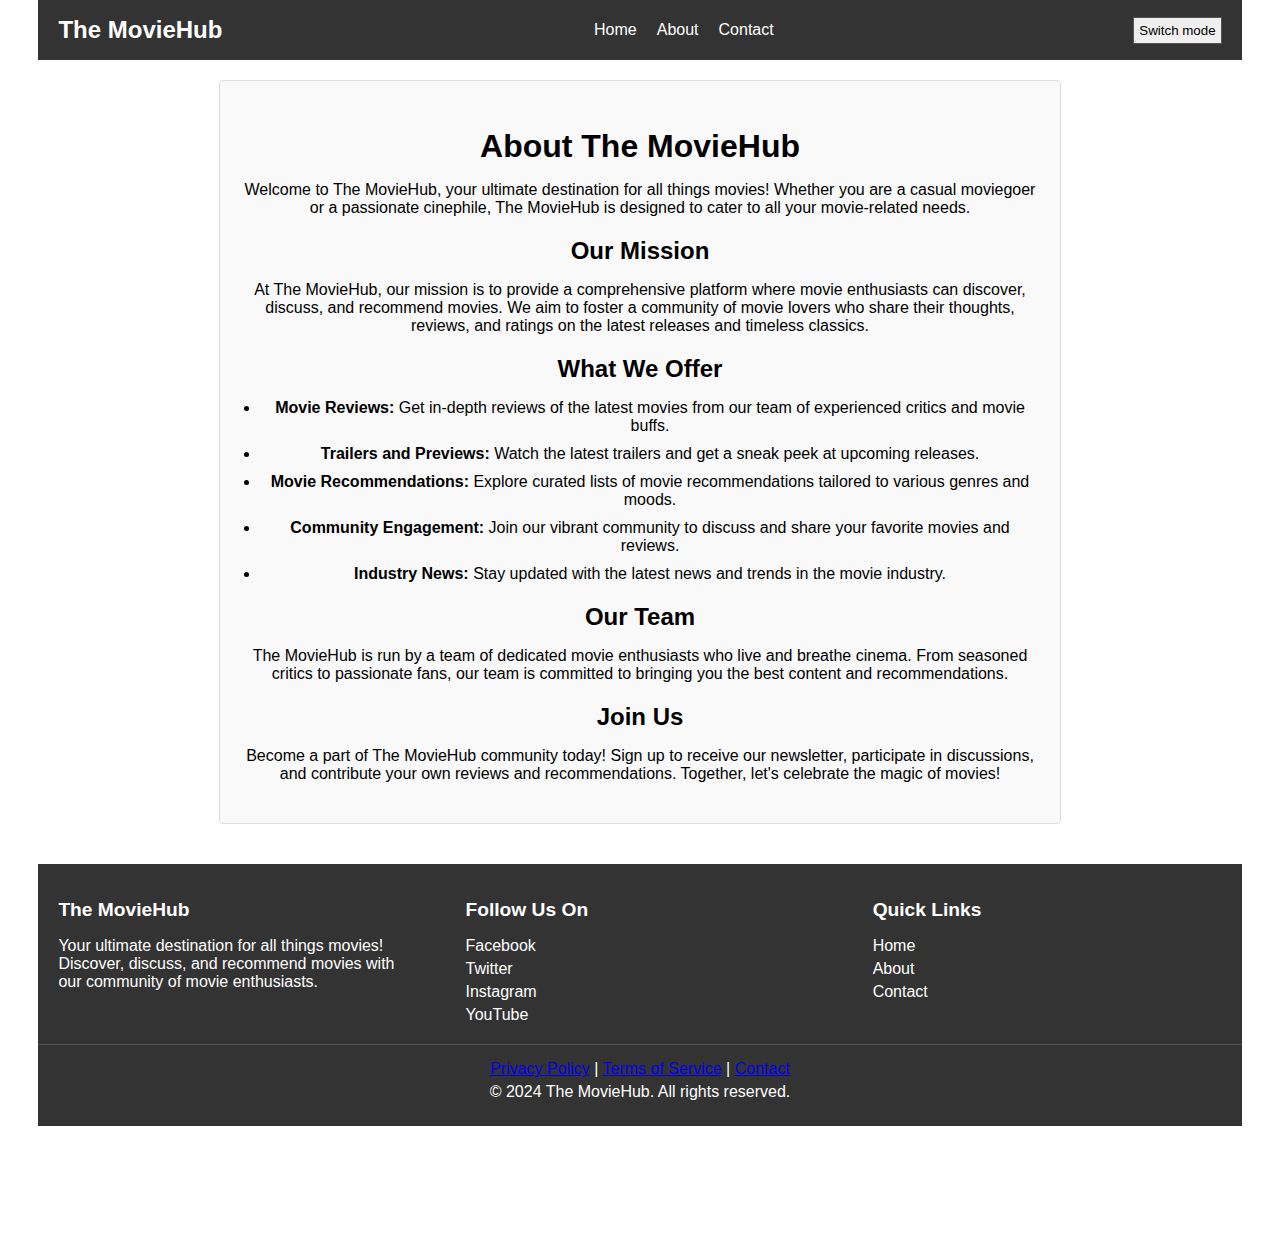
==== about.html @ a47cddc2 "adding the first version of the project (before fixing the dark mode issue" ====
<!DOCTYPE html>
<html lang="en">
<head>
    <meta charset="UTF-8">
    <meta name="viewport" content="width=device-width, initial-scale=1.0">
    <title>The MovieHub - About</title>
    <link rel="stylesheet" href="styles.css">
    <style>
        body{
        padding:0% 3% 10% 3%;
        text-align:center;
        }
        h1{
        color: #ffffff;
        margin-top:30px;
        }
    
        button{
            cursor: pointer;
            border: 1px solid #555;
            text-align: center;
            padding: 5px;
            margin-left: 8px; 
        }
        .dark{
            background-color: #222;
            color: #e6e6e6;
        }
    </style>
</head>
<body>
    <header>
        <h1>The MovieHub</h1>
        <nav>
            <ul>
                <li><a href="index.html">Home</a></li>
                <li><a href="about.html">About</a></li>
                <li><a href="contact.html">Contact</a></li>
            </ul>
        </nav>
        <button onclick="myFunction()">Switch mode</button>
            <script>
                    function myFunction() {
                        let element = document.body;
                        element.classList.toggle("dark");
                    }
                </script>
    </header>
    <main>
        <section class="about-section">
            <h2>About The MovieHub</h2>
            <p>Welcome to The MovieHub, your ultimate destination for all things movies! Whether you are a casual moviegoer or a passionate cinephile, The MovieHub is designed to cater to all your movie-related needs.</p>

            <h3>Our Mission</h3>
            <p>At The MovieHub, our mission is to provide a comprehensive platform where movie enthusiasts can discover, discuss, and recommend movies. We aim to foster a community of movie lovers who share their thoughts, reviews, and ratings on the latest releases and timeless classics.</p>

            <h3>What We Offer</h3>
            <ul>
                <li><strong>Movie Reviews:</strong> Get in-depth reviews of the latest movies from our team of experienced critics and movie buffs.</li>
                <li><strong>Trailers and Previews:</strong> Watch the latest trailers and get a sneak peek at upcoming releases.</li>
                <li><strong>Movie Recommendations:</strong> Explore curated lists of movie recommendations tailored to various genres and moods.</li>
                <li><strong>Community Engagement:</strong> Join our vibrant community to discuss and share your favorite movies and reviews.</li>
                <li><strong>Industry News:</strong> Stay updated with the latest news and trends in the movie industry.</li>
            </ul>

            <h3>Our Team</h3>
            <p>The MovieHub is run by a team of dedicated movie enthusiasts who live and breathe cinema. From seasoned critics to passionate fans, our team is committed to bringing you the best content and recommendations.</p>

            <h3>Join Us</h3>
            <p>Become a part of The MovieHub community today! Sign up to receive our newsletter, participate in discussions, and contribute your own reviews and recommendations. Together, let's celebrate the magic of movies!</p>
        </section>
    </main>
    <footer>
        <div class="footer-columns">
            <div class="footer-column">
                <h2>The MovieHub</h2>
                <p>Your ultimate destination for all things movies! Discover, discuss, and recommend movies with our community of movie enthusiasts.</p>
            </div>
            <div class="footer-column">
                <h2>Follow Us On</h2>
                <ul>
                    <li><a href="#">Facebook</a></li>
                    <li><a href="#">Twitter</a></li>
                    <li><a href="#">Instagram</a></li>
                    <li><a href="#">YouTube</a></li>
                </ul>
            </div>
            <div class="footer-column">
                <h2>Quick Links</h2>
                <ul>
                    <li><a href="index.html">Home</a></li>
                    <li><a href="about.html">About</a></li>
                    <li><a href="contact.html">Contact</a></li>
                </ul>
            </div>
        </div>
        <div class="footer-bottom">
            <p><a href="#">Privacy Policy</a> | <a href="#">Terms of Service</a> | <a href="#">Contact</a></p>
            <p>© 2024 The MovieHub. All rights reserved.</p>
        </div>
    </footer>
</body>
</html>
---- styles.css ----
body {
    font-family: Arial, sans-serif;
    margin: 0;
    padding: 0;
}

/*Header css */
header {
    display: flex;
    justify-content: space-between;
    align-items: center;
    background-color: #333;
    color: white;
    height: 60px;
    padding: 0 20px;
}

header h1 {
    margin: 0;
    font-size: 1.5em;
}

nav ul {
    list-style: none;
    margin: 0;
    padding: 0;
    display: flex;
}

nav li {
    margin-left: 20px;
}

nav a {
    color: white;
    text-decoration: none;
}

nav a:hover {
    text-decoration: underline;
}

main {
    padding: 20px;
}

/*Home Page css */
.container {
    display: flex;
    justify-content: space-between;
    gap: 20px;
}

.column {
    width: 48%;
}

form {
    background-color: #f9f9f9;
    padding: 20px;
    border: 1px solid #ddd;
    border-radius: 4px;
}

form label {
    display: block;
    margin-bottom: 5px;
    font-weight: bold;
}

form input[type="text"],
form input[type="submit"] {
    width: 100%;
    padding: 8px;
    margin-bottom: 10px;
    border: 1px solid #ddd;
    border-radius: 4px;
}

form input[type="submit"] {
    background-color: #333;
    color: white;
    cursor: pointer;
}

form input[type="submit"]:hover {
    background-color: #555;
}

table {
    width: 100%;
    border-collapse: collapse;
    background-color: #f9f9f9;
}

table,
th,
td {
    border: 1px solid #ddd;
}

th,
td {
    padding: 12px;
    text-align: left;
}

th {
    background-color: #333;
    color: white;
}

.content-wrapper {
    display: flex;
    justify-content: space-between;
    padding: 20px;
}

.form-section,
.table-section {
    width: 48%;
}

/* Updated CSS to align home page form and table sections side by side */
.form-section {
    display: flex;
    flex-direction: column;
}

.table-section {
    display: flex;
    flex-direction: column;
}

/* Carousel CSS */
.carousel-section {
    margin-top: 20px;
}

.carousel-container {
    position: relative;
    width: 100%;
    max-width: 800px;
    overflow: hidden;
    background: #fff;
    border-radius: 10px;
    box-shadow: 0 4px 8px rgba(0, 0, 0, 0.1);
}

.video-wrapper {
    display: flex;
    transition: transform 0.5s ease-in-out;
}

.carousel {
    display: flex;
}

.carousel-video {
    min-width: 100%;
    max-width: 100%;
    height: auto;
    border-radius: 10px;
}

.prev-btn,
.next-btn {
    position: absolute;
    top: 50%;
    transform: translateY(-50%);
    background-color: rgba(0, 0, 0, 0.5);
    color: white;
    border: none;
    padding: 10px;
    cursor: pointer;
    border-radius: 50%;
}

.prev-btn {
    left: 10px;
}

.next-btn {
    right: 10px;
}

/*About us css */
.about-section {
    max-width: 800px;
    margin: 0 auto;
    padding: 20px;
    background-color: #f9f9f9;
    border: 1px solid #ddd;
    border-radius: 4px;
}

.about-section h2 {
    font-size: 2em;
    margin-bottom: 10px;
}

.about-section h3 {
    font-size: 1.5em;
    margin-top: 20px;
    margin-bottom: 10px;
}

.about-section p,
.about-section ul {
    margin-bottom: 20px;
}

.about-section ul {
    list-style-type: disc;
    padding-left: 20px;
}

.about-section ul li {
    margin-bottom: 10px;
}

/*Contact us css */
.contact-section {
    max-width: 800px;
    margin: 0 auto;
    padding: 20px;
    background-color: #f9f9f9;
    border: 1px solid #ddd;
    border-radius: 4px;
}

.contact-section h2 {
    font-size: 2em;
    margin-bottom: 10px;
}

.contact-section p {
    margin-bottom: 20px;
}

form {
    margin-bottom: 20px;
}

form label {
    display: block;
    margin-bottom: 5px;
    font-weight: bold;
}

form input[type="text"],
form input[type="email"],
form input[type="tel"],
form textarea {
    width: 100%;
    padding: 8px;
    margin-bottom: 10px;
    border: 1px solid #ddd;
    border-radius: 4px;
}

form input[type="submit"] {
    width: 100%;
    padding: 10px;
    background-color: #333;
    color: white;
    border: none;
    border-radius: 4px;
    cursor: pointer;
}

form input[type="submit"]:hover {
    background-color: #555;
}

.contact-info h3 {
    font-size: 1.5em;
    margin-bottom: 10px;
}

.contact-info p {
    margin-bottom: 10px;
}

/*Footer css */
footer {
    background-color: #333;
    color: white;
    text-align: center;
    padding: 20px 0;
    margin-top: 20px;
}

.footer-columns {
    display: flex;
    justify-content: space-between;
    padding: 0 20px;
}

.footer-column {
    width: 30%;
    text-align: left;
}

.footer-column h2 {
    font-size: 1.2em;
    margin-bottom: 10px;
}

.footer-column p,
.footer-column ul {
    margin-bottom: 10px;
}

.footer-column ul {
    list-style: none;
    padding: 0;
}

.footer-column li {
    margin-bottom: 5px;
}

.footer-column a {
    color: white;
    text-decoration: none;
}

.footer-column a:hover {
    text-decoration: underline;
}

.footer-bottom {
    border-top: 1px solid #555;
    padding-top: 10px;
    margin-top: 10px;
}

.footer-bottom p {
    margin: 5px 0;
}

/*Responsive Design */
@media (max-width: 600px) {
    .container {
        flex-direction: column;
    }

    .column {
        width: 100%;
    }

    header {
        flex-direction: column;
        align-items: flex-start;
    }

    nav ul {
        flex-direction: column;
        width: 100%;
    }

    nav li {
        margin-left: 0;
        margin-top: 10px;
    }

    .content-wrapper {
        flex-direction: column;
    }

    .form-section,
    .table-section {
        width: 100%;
        margin-bottom: 20px;
    }

    .footer-columns {
        flex-direction: column;
        text-align: center;
    }

    .footer-column {
        width: 100%;
        margin-bottom: 20px;
    }

    .footer-bottom p {
        margin: 5px 0;
    }
}
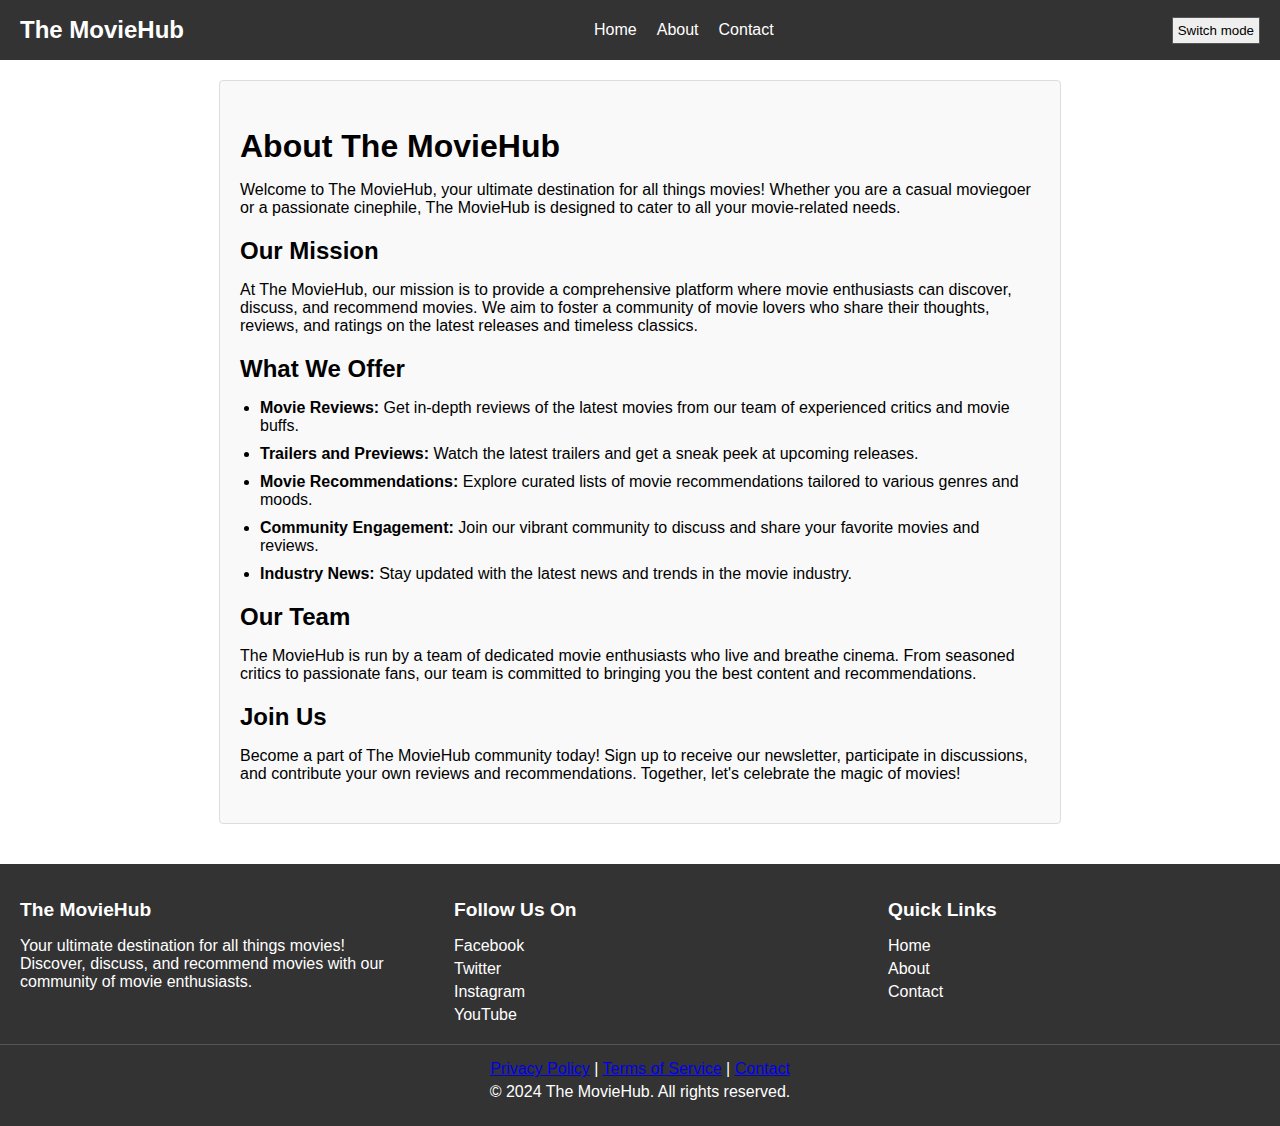
==== commit 93c7f4a4: "fixed the code and got rid on unnecessary code" ====
--- a/about.html
+++ b/about.html
@@ -5,28 +5,6 @@
     <meta name="viewport" content="width=device-width, initial-scale=1.0">
     <title>The MovieHub - About</title>
     <link rel="stylesheet" href="styles.css">
-    <style>
-        body{
-        padding:0% 3% 10% 3%;
-        text-align:center;
-        }
-        h1{
-        color: #ffffff;
-        margin-top:30px;
-        }
-    
-        button{
-            cursor: pointer;
-            border: 1px solid #555;
-            text-align: center;
-            padding: 5px;
-            margin-left: 8px; 
-        }
-        .dark{
-            background-color: #222;
-            color: #e6e6e6;
-        }
-    </style>
 </head>
 <body>
     <header>
--- a/styles.css
+++ b/styles.css
@@ -1,19 +1,36 @@
+header {
+    display: flex;
+    justify-content: space-between;
+    align-items: center;
+    background-color: #333;
+    color: white;
+    height: 60px;
+    padding: 0 20px;
+}
+
+/* Dark mode */
+button{
+        cursor: pointer;
+        border: 1px solid #555;
+        text-align: center;
+        padding: 5px;
+        margin-left: 8px; 
+    }
+
+.dark main{
+        background-color: #222;
+        color: #e6e6e6;
+    }
+/*Header css */
+
 body {
     font-family: Arial, sans-serif;
     margin: 0;
     padding: 0;
 }
 
-/*Header css */
-header {
-    display: flex;
-    justify-content: space-between;
-    align-items: center;
-    background-color: #333;
-    color: white;
-    height: 60px;
-    padding: 0 20px;
-}
+
+
 
 header h1 {
     margin: 0;
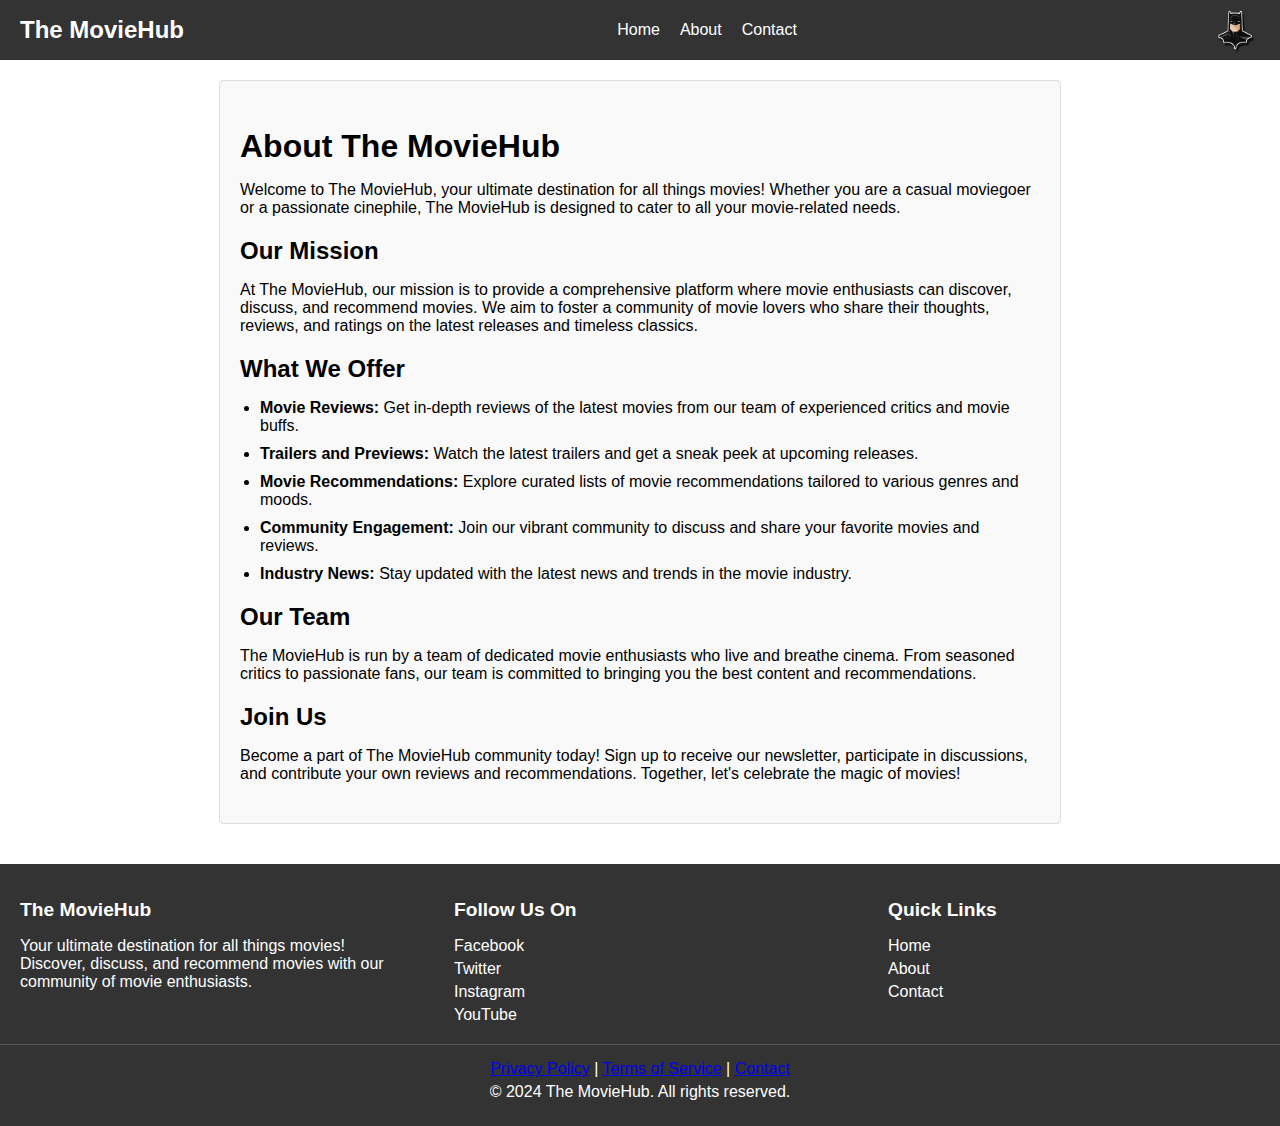
==== commit 8ad40791: "added to the movie recomandations edit and delete buttons and turned the switch mode button into a s" ====
--- a/about.html
+++ b/about.html
@@ -16,7 +16,13 @@
                 <li><a href="contact.html">Contact</a></li>
             </ul>
         </nav>
-        <button onclick="myFunction()">Switch mode</button>
+        
+        <img
+        src="batman-sticker.png"
+        alt="Switch mode"
+        class="switch-mode-btn"
+        onclick="myFunction()"
+    />
             <script>
                     function myFunction() {
                         let element = document.body;
--- a/styles.css
+++ b/styles.css
@@ -9,15 +9,18 @@
 }
 
 /* Dark mode */
-button{
-        cursor: pointer;
-        border: 1px solid #555;
-        text-align: center;
-        padding: 5px;
-        margin-left: 8px; 
-    }
-
-.dark main{
+.switch-mode-btn {
+    width: 50px; 
+    height: 50px;
+    cursor: pointer;
+    transition: transform 0.3s;
+}
+
+.switch-mode-btn:hover {
+    transform: scale(1.1);
+}
+
+.dark body{
         background-color: #222;
         color: #e6e6e6;
     }
@@ -137,6 +140,27 @@
 .table-section {
     width: 48%;
 }
+
+.edit-btn, .delete-btn {
+    padding: 5px 10px;
+    margin: 2px;
+    cursor: pointer;
+}
+
+.edit-btn {
+    background-color: #4CAF50;
+    color: white;
+    border: none;
+    border-radius: 3px;
+}
+
+.delete-btn {
+    background-color: #f44336;
+    color: white;
+    border: none;
+    border-radius: 3px;
+}
+
 
 /* Updated CSS to align home page form and table sections side by side */
 .form-section {
